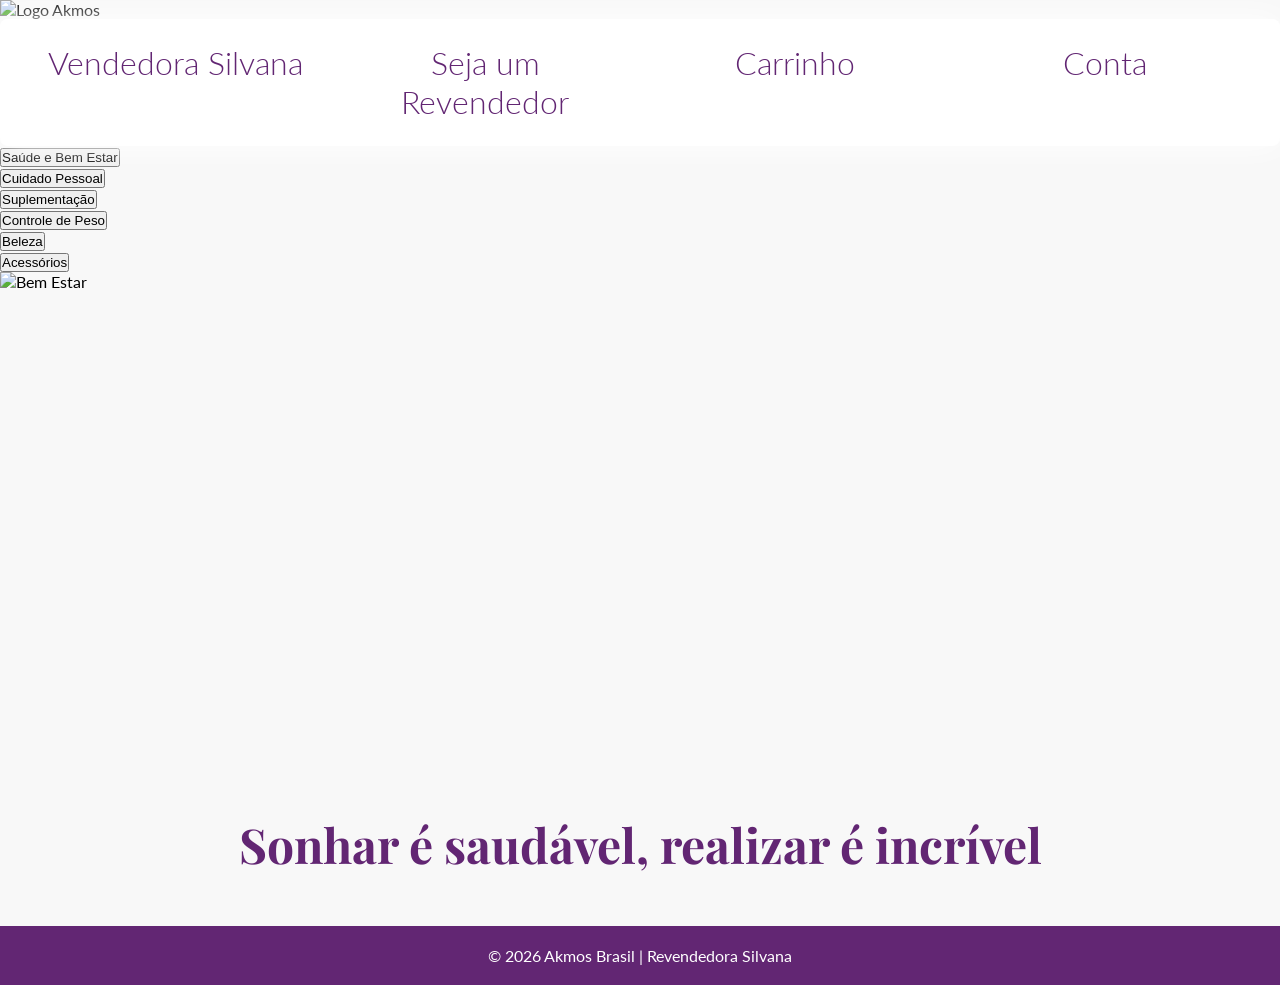
==== index.html @ 1c56a8bf "Add files via upload" ====
<!DOCTYPE html>
<html lang="pt-BR">

<head>
    <meta charset="UTF-8">
    <meta name="viewport" content="width=device-width, initial-scale=1.0">
    <title>Akmos Brasil | Revendedora Silvana</title>

    <link rel="shortcut icon"
        href="https://encrypted-tbn0.gstatic.com/images?q=tbn:ANd9GcS-CfRFqs69vl7mCHbK4LxExYBvksuJmQIY0Q&s">

    <link rel="stylesheet" href="style.css">
</head>

<body>

    <div class="container">

        <header class="topo">

            <div class="menu inicial">

                <img src="https://akmos.com.br/layouts/backoffice2024/images/akmos_logo_h.png"
                    alt="Logo Akmos"
                    class="logo">

                <nav class="links" style="--items: 4;">
                    <a href="#">Vendedora Silvana</a>
                    <a href="#">Seja um Revendedor</a>
                    <a href="#">Carrinho</a>
                    <a href="#">Conta</a>
                    <span class="line"></span>
                </nav>

            </div>

            <div class="menu cards">
                <ul>
                    <li><button class="btn">Saúde e Bem Estar</button></li>
                    <li><button class="btn">Cuidado Pessoal</button></li>
                    <li><button class="btn">Suplementação</button></li>
                    <li><button class="btn">Controle de Peso</button></li>
                    <li><button class="btn">Beleza</button></li>
                    <li><button class="btn">Acessórios</button></li>
                </ul>
            </div>

        </header>

        <main>

            <section class="home">

                <img
                    src="https://greenlifeacademias.com.br/wp/wp-content/uploads/2020/09/bem-estar.jpg"
                    alt="Bem Estar"
                    class="banner">

                <h1>Sonhar é saudável, realizar é incrível</h1>

            </section>

        </main>

        <footer>
            <p>© 2026 Akmos Brasil | Revendedora Silvana</p>
        </footer>

    </div>

</body>

</html>
---- style.css ----
@import url('https://fonts.googleapis.com/css?family=Inconsolata|Lato:300,400,700');
@import url('https://fonts.googleapis.com/css2?family=Playfair+Display:wght@700&family=Lato:wght@300;400;700&display=swap');

*{
    margin:0;
    padding:0;
    box-sizing:border-box;
}

.logo{
    height:70px;
    width:auto;
}

body{
    font-family:'Lato', sans-serif;
    background:#f8f8f8;
}
html{
	margin: 0;
	padding: 0;
}
html{ min-height: 100%; }


.links {
    color: #eee;
	font-family: 'Lato', sans-serif;
	font-size: 62.5%;
	padding: 0 20px;
	box-sizing: border-box;
    border-radius: 8px;
	box-sizing: border-box;
    
    
	background-color: rgb(255, 255, 255);
	background-image: linear-gradient(to bottom, rgb(255, 255, 255), transparent);
	border-bottom: 1px solid rgb(255, 255, 255);
	box-shadow: 0 0 32px rgb(255, 255, 255);
	font-size: 2em;
	font-weight: 300;
}
.links > a {
	color: #622673;
	padding: .75em;
	text-align: center;
	text-decoration: none;
	transition: all .5s;
}
.links > a:hover {
	background: #ffffff;
	color: #6E268C;
}
.links > .line {
	background: #622673;
	height: 1px;
	pointer-events: none;
}

#header {
	position: fixed;
	top: 0;
	left: 0;
	right: 0;
}
.links {
	display: grid;
	grid-template-columns: repeat(var(--items), 1fr);
	position: relative;
}
.links > .line {
	opacity: 0;
	transition: all .5s;
	position: absolute;
	bottom: 0;
	left: var(--left, calc(100% / var(--items) * (var(--index) - 1)));
	width: var(--width, calc(100% / var(--items)));
	--index: 0;
}
.links > a:hover ~ .line {
	opacity: 1;
}

.links > a:nth-of-type(1):hover ~ .line { --index: 1; }
.links > a:nth-of-type(2):hover ~ .line { --index: 2; }
.links > a:nth-of-type(3):hover ~ .line { --index: 3; }
.links > a:nth-of-type(4):hover ~ .line { --index: 4; }

.banner{
    width:100%;
    height:500px;
    object-fit:cover;
    display:block;
}

h1{
    font-family:'Playfair Display', serif;
    text-align:center;
    color:#622673;
    font-size:3rem;
    margin:40px 20px;
    font-weight:700;
}

footer{
    background:#622673;
    color:white;
    text-align:center;
    padding:20px;
    margin-top:50px;
}
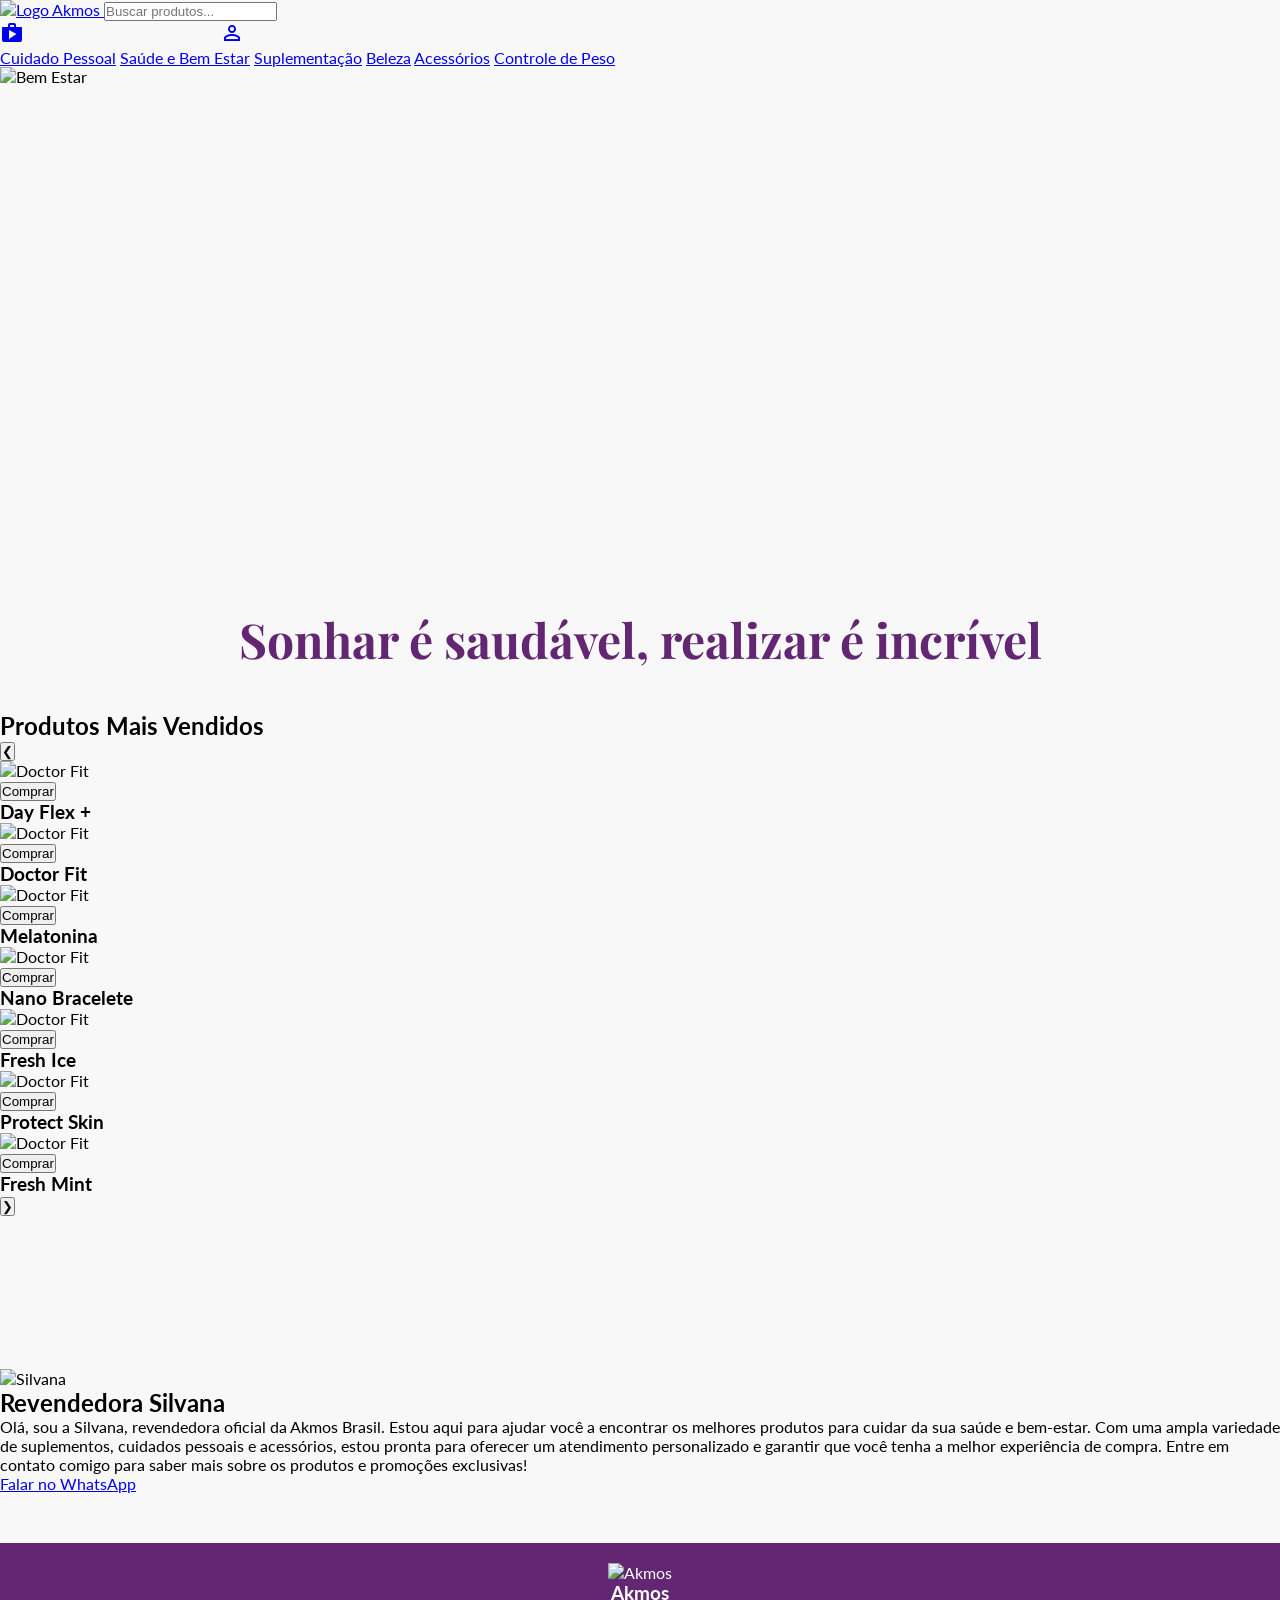
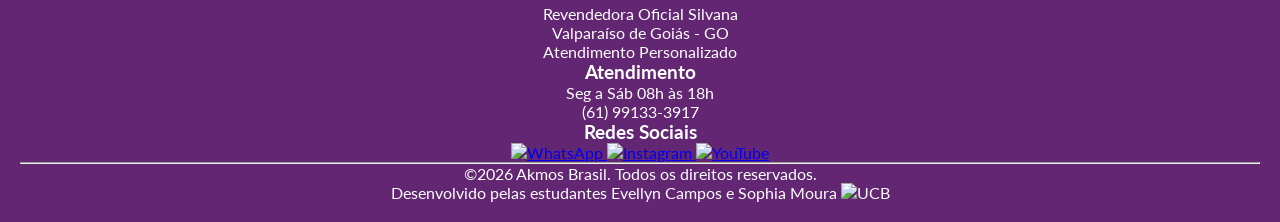
==== commit f7cfa326: "Update index.html" ====
--- a/index.html
+++ b/index.html
@@ -10,64 +10,252 @@
         href="https://encrypted-tbn0.gstatic.com/images?q=tbn:ANd9GcS-CfRFqs69vl7mCHbK4LxExYBvksuJmQIY0Q&s">
 
     <link rel="stylesheet" href="style.css">
+
 </head>
 
 <body>
 
     <div class="container">
 
-        <header class="topo">
-
-            <div class="menu inicial">
-
-                <img src="https://akmos.com.br/layouts/backoffice2024/images/akmos_logo_h.png"
-                    alt="Logo Akmos"
+        <div class="header-top">
+
+            <a href="index.html">
+                <img src="https://akmos.com.br/layouts/backoffice2024/images/akmos_logo_h.png" alt="Logo Akmos"
                     class="logo">
-
-                <nav class="links" style="--items: 4;">
-                    <a href="#">Vendedora Silvana</a>
-                    <a href="#">Seja um Revendedor</a>
-                    <a href="#">Carrinho</a>
-                    <a href="#">Conta</a>
-                    <span class="line"></span>
-                </nav>
-
+            </a>
+
+            <input type="text" placeholder="Buscar produtos..." class="busca">
+
+            <link href="https://fonts.googleapis.com/icon?family=Material+Icons" rel="stylesheet">
+
+            <div class="menu-usuario">
+                <a href="#"><span class="material-icons">shopping_bag</span></a>
+                <a href="#"><span class="material-icons">person_outline</span></a>
             </div>
 
-            <div class="menu cards">
-                <ul>
-                    <li><button class="btn">Saúde e Bem Estar</button></li>
-                    <li><button class="btn">Cuidado Pessoal</button></li>
-                    <li><button class="btn">Suplementação</button></li>
-                    <li><button class="btn">Controle de Peso</button></li>
-                    <li><button class="btn">Beleza</button></li>
-                    <li><button class="btn">Acessórios</button></li>
-                </ul>
+        </div>
+
+        <div class="header-bottom">
+
+            <a href="/cuidadoPessoal.html">Cuidado Pessoal</a>
+            <a href="/saudeBemEstar.html">Saúde e Bem Estar</a>
+            <a href="/suplementacao.html">Suplementação</a>
+            <a href="/beleza.html">Beleza</a>
+            <a href="/acessorios.html">Acessórios</a>
+            <a href="/controleDePeso.html">Controle de Peso</a>
+
+        </div>
+
+        <main>
+
+            <section class="home">
+
+                <img src="https://greenlifeacademias.com.br/wp/wp-content/uploads/2020/09/bem-estar.jpg" alt="Bem Estar"
+                    class="banner">
+
+                <h1>Sonhar é saudável, realizar é incrível</h1>
+
+                <section class="mais-vendidos">
+
+                    <h2>Produtos Mais Vendidos</h2>
+
+                    <div class="carrossel-container">
+
+                        <button class="seta seta-esquerda" onclick="scrollCarrossel(-1)">
+                            &#10094;
+                        </button>
+
+                        <div class="carrossel" id="carrossel">
+
+                            <div class="produto-card">
+                                <img src="https://s3.us-east-1.amazonaws.com/files.akmos.com.vc/evak-loja-produtos/2737/image_1_686e7f0a2018a.png"
+                                    alt="Doctor Fit">
+
+                                <div class="overlay">
+                                    <button>Comprar</button>
+                                </div>
+
+                                <h3>Day Flex +</h3>
+                            </div>
+
+                            <div class="produto-card">
+                                <img src="https://s3.us-east-1.amazonaws.com/files.akmos.com.vc/evak-loja-produtos/2945/image_1_683da6db1447a.png"
+                                    alt="Doctor Fit">
+
+                                <div class="overlay">
+                                    <button>Comprar</button>
+                                </div>
+
+                                <h3>Doctor Fit</h3>
+                            </div>
+
+                            <div class="produto-card">
+                                <img src="https://s3.us-east-1.amazonaws.com/files.akmos.com.vc/evak-loja-produtos/2738/image_1_686eaf9ee97fd.png"
+                                    alt="Doctor Fit">
+
+                                <div class="overlay">
+                                    <button>Comprar</button>
+                                </div>
+
+                                <h3>Melatonina</h3>
+                            </div>
+
+                            <div class="produto-card">
+                                <img src="https://s3.us-east-1.amazonaws.com/files.akmos.com.vc/evak-loja-produtos/3171/image_1_674f4aab35236.png"
+                                    alt="Doctor Fit">
+
+                                <div class="overlay">
+                                    <button>Comprar</button>
+                                </div>
+
+                                <h3>Nano Bracelete</h3>
+                            </div>
+
+                            <div class="produto-card">
+                                <img src="https://s3.us-east-1.amazonaws.com/files.akmos.com.vc/evak-loja-produtos/2815/image_1_686e72904dc4c.png"
+                                    alt="Doctor Fit">
+
+                                <div class="overlay">
+                                    <button>Comprar</button>
+                                </div>
+
+                                <h3>Fresh Ice</h3>
+                            </div>
+
+                            <div class="produto-card">
+                                <img src="https://s3.us-east-1.amazonaws.com/files.akmos.com.vc/evak-loja-produtos/814/image_1_686ff49cd7cf5.png"
+                                    alt="Doctor Fit">
+
+                                <div class="overlay">
+                                    <button>Comprar</button>
+                                </div>
+
+                                <h3>Protect Skin</h3>
+                            </div>
+
+                            <div class="produto-card">
+                                <img src="https://s3.us-east-1.amazonaws.com/files.akmos.com.vc/evak-loja-produtos/2438/image_1_686ff6d56ac5c.png"
+                                    alt="Doctor Fit">
+
+                                <div class="overlay">
+                                    <button>Comprar</button>
+                                </div>
+
+                                <h3>Fresh Mint</h3>
+                            </div>
+
+                        </div>
+
+                        <button class="seta seta-direita" onclick="scrollCarrossel(1)">
+                            &#10095;
+                        </button>
+
+                    </div>
+
+                </section>
+
+                <section class="banner-video">
+
+                    <video autoplay muted loop playsinline>
+                        <source src="/img/video.mov" type="video/mp4">
+                        Seu navegador não suporta vídeo.
+                    </video>
+
+                </section>
+
+                <section class="sobre-silvana">
+
+                    <img src="/img/IMG_8680.jpeg" alt="Silvana" class="foto-silvana">
+
+                    <div class="texto-silvana">
+                        <h2>Revendedora Silvana</h2>
+
+                        <p>
+                            Olá, sou a Silvana, revendedora oficial da Akmos Brasil. Estou aqui
+                            para ajudar você a encontrar os melhores produtos para cuidar da sua
+                            saúde e bem-estar. Com uma ampla variedade de suplementos, cuidados
+                            pessoais e acessórios, estou pronta para oferecer um atendimento
+                            personalizado e garantir que você tenha a melhor experiência de compra.
+                            Entre em contato comigo para saber mais sobre os produtos e promoções
+                            exclusivas!
+                        </p>
+
+                        <a href="https://wa.me/5561991333917" class="btn-whatsapp" target="_blank">
+                            Falar no WhatsApp
+                        </a>
+                    </div>
+
+                </section>
+            </section>
+
+        </main>
+
+        <footer>
+
+            <div class="footer-container">
+
+                <div class="footer-coluna">
+                    <img src="https://akmos.com.br/layouts/backoffice2024/images/akmos_logo_h-04.png" alt="Akmos"
+                        class="footer-logo-akmos">
+
+                    <h3>Akmos</h3>
+
+                    <p>Revendedora Oficial Silvana</p>
+                    <p>Valparaíso de Goiás - GO</p>
+                    <p>Atendimento Personalizado</p>
+                </div>
+
+                <div class="footer-coluna">
+                    <h3>Atendimento</h3>
+
+                    <p>Seg a Sáb 08h às 18h</p>
+                    <p>(61) 99133-3917</p>
+                </div>
+
+                <div class="footer-coluna">
+                    <h3>Redes Sociais</h3>
+
+                    <div class="redes">
+
+                        <a href="https://wa.me/5561991333917">
+                            <img src="https://cdn-icons-png.flaticon.com/512/733/733585.png" alt="WhatsApp">
+                        </a>
+
+                        <a href="https://www.instagram.com/akmos.silvana?igsh=MTlvbWdjOHU5amI2bQ==">
+                            <img src="https://cdn-icons-png.flaticon.com/512/2111/2111463.png" alt="Instagram">
+                        </a>
+
+                        <a href="https://www.youtube.com/c/SerAkmos/featured">
+                            <img src="https://cdn-icons-png.flaticon.com/512/1384/1384060.png" alt="YouTube">
+                        </a>
+
+                    </div>
+                </div>
+
             </div>
 
-        </header>
-
-        <main>
-
-            <section class="home">
-
-                <img
-                    src="https://greenlifeacademias.com.br/wp/wp-content/uploads/2020/09/bem-estar.jpg"
-                    alt="Bem Estar"
-                    class="banner">
-
-                <h1>Sonhar é saudável, realizar é incrível</h1>
-
-            </section>
-
-        </main>
-
-        <footer>
-            <p>© 2026 Akmos Brasil | Revendedora Silvana</p>
+            <hr>
+
+            <div class="footer-bottom">
+
+                <p>
+                    ©2026 Akmos Brasil. Todos os direitos reservados.
+                </p>
+
+                <div class="footer-ucb">
+                    <span>Desenvolvido pelas estudantes Evellyn Campos e Sophia Moura</span>
+
+                    <img src="https://upload.wikimedia.org/wikipedia/commons/thumb/d/dd/Logomarca_Universidade_Catolica_de_Brasilia.svg/1280px-Logomarca_Universidade_Catolica_de_Brasilia.svg.png"
+                        alt="UCB">
+                </div>
+
+            </div>
+
         </footer>
 
     </div>
-
+    <script src="script.js"></script>
 </body>
-
-</html>+</body>
+
+</html>
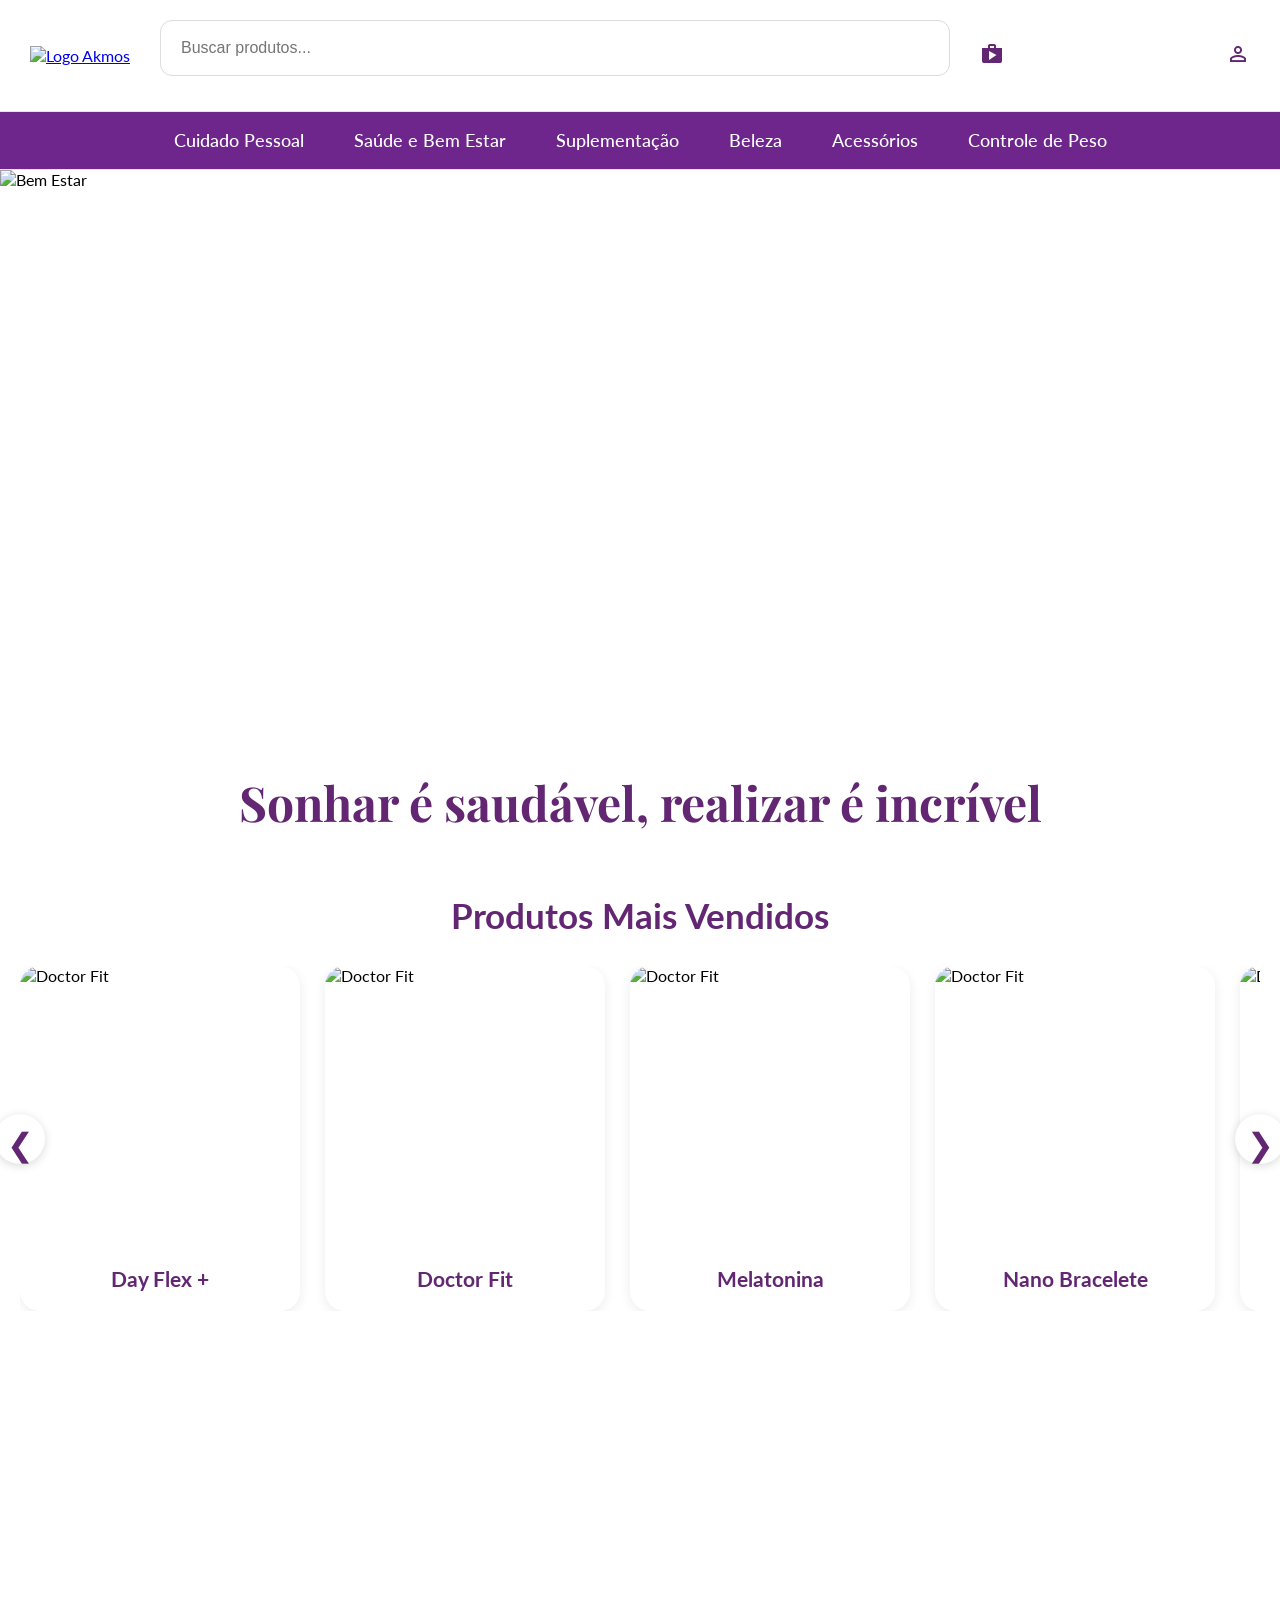
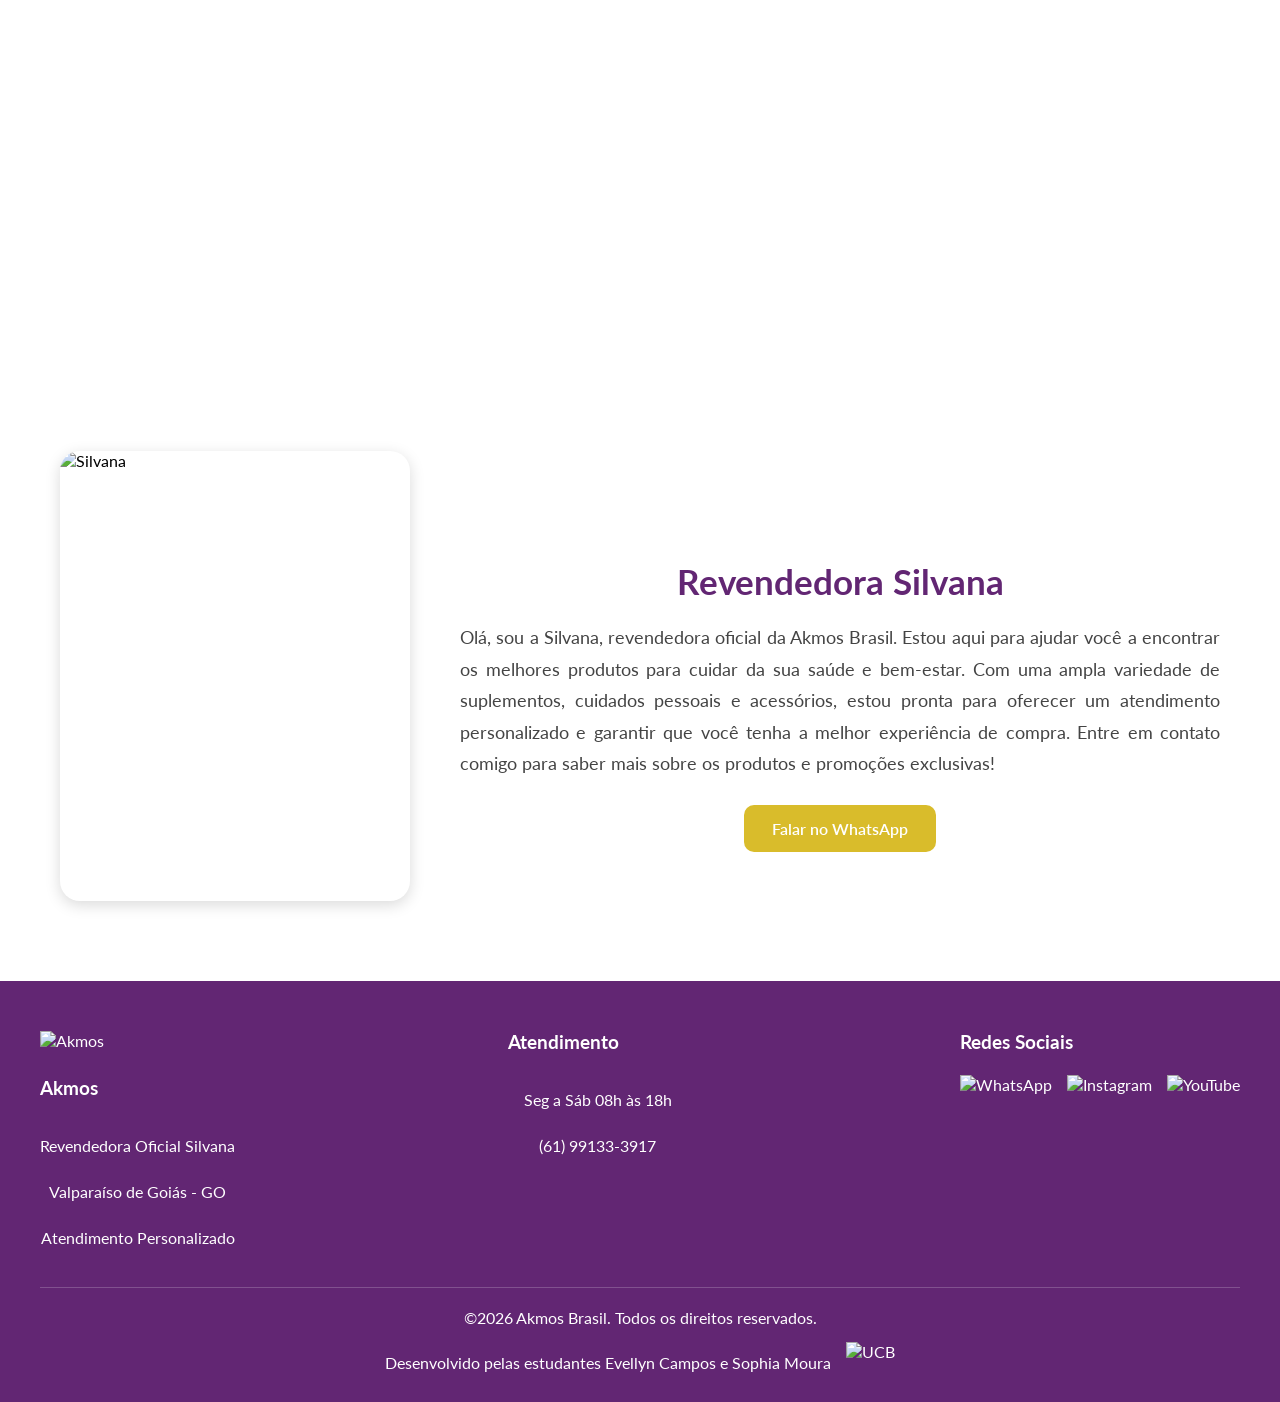
==== commit d0b5150c: "Update index.html" ====
--- a/index.html
+++ b/index.html
@@ -19,7 +19,7 @@
 
         <div class="header-top">
 
-            <a href="index.html">
+            <a href="/projeto-akmos-main/index.html">
                 <img src="https://akmos.com.br/layouts/backoffice2024/images/akmos_logo_h.png" alt="Logo Akmos"
                     class="logo">
             </a>
@@ -29,20 +29,20 @@
             <link href="https://fonts.googleapis.com/icon?family=Material+Icons" rel="stylesheet">
 
             <div class="menu-usuario">
-                <a href="#"><span class="material-icons">shopping_bag</span></a>
-                <a href="#"><span class="material-icons">person_outline</span></a>
+                <a href="/projeto-akmos-main/carrinho.html"><span class="material-icons">shopping_bag</span></a>
+                <a href="/projeto-akmos-main/login.html"><span class="material-icons">person_outline</span></a>
             </div>
 
         </div>
 
         <div class="header-bottom">
 
-            <a href="/cuidadoPessoal.html">Cuidado Pessoal</a>
-            <a href="/saudeBemEstar.html">Saúde e Bem Estar</a>
-            <a href="/suplementacao.html">Suplementação</a>
-            <a href="/beleza.html">Beleza</a>
-            <a href="/acessorios.html">Acessórios</a>
-            <a href="/controleDePeso.html">Controle de Peso</a>
+            <a href="cuidadoPessoal.html">Cuidado Pessoal</a>
+            <a href="saudeBemEstar.html">Saúde e Bem Estar</a>
+            <a href="suplementacao.html">Suplementação</a>
+            <a href="beleza.html">Beleza</a>
+            <a href="acessorios.html">Acessórios</a>
+            <a href="controleDePeso.html">Controle de Peso</a>
 
         </div>
 
@@ -157,7 +157,7 @@
                 <section class="banner-video">
 
                     <video autoplay muted loop playsinline>
-                        <source src="/img/video.mov" type="video/mp4">
+                        <source src="/projeto-akmos-main/img/video.mov" type="video/mp4">
                         Seu navegador não suporta vídeo.
                     </video>
 
@@ -165,7 +165,7 @@
 
                 <section class="sobre-silvana">
 
-                    <img src="/img/IMG_8680.jpeg" alt="Silvana" class="foto-silvana">
+                    <img src="/projeto-akmos-main/img/IMG_8680.jpeg" alt="Silvana" class="foto-silvana">
 
                     <div class="texto-silvana">
                         <h2>Revendedora Silvana</h2>
--- a/style.css
+++ b/style.css
@@ -1,111 +1,621 @@
-@import url('https://fonts.googleapis.com/css?family=Inconsolata|Lato:300,400,700');
-@import url('https://fonts.googleapis.com/css2?family=Playfair+Display:wght@700&family=Lato:wght@300;400;700&display=swap');
-
+@import url('https://fonts.googleapis.com/css2?family=Lato:wght@300;400;600;700&family=Playfair+Display:wght@700&display=swap');
+/* pagina inicial */
 *{
     margin:0;
     padding:0;
     box-sizing:border-box;
 }
 
+body{
+    font-family:'Lato',sans-serif;
+    background:#fff;
+    
+}
+
+.topo{
+    border-top:3px solid #622673;
+    background:#f5f5f5;
+}
+
+.header-top{
+    max-width:1400px;
+    margin:auto;
+    padding:20px 30px;
+    display:flex;
+    align-items:center;
+    gap:30px;
+}
+
 .logo{
-    height:70px;
-    width:auto;
-}
-
-body{
-    font-family:'Lato', sans-serif;
-    background:#f8f8f8;
-}
-html{
-	margin: 0;
-	padding: 0;
-}
-html{ min-height: 100%; }
-
-
-.links {
-    color: #eee;
-	font-family: 'Lato', sans-serif;
-	font-size: 62.5%;
-	padding: 0 20px;
-	box-sizing: border-box;
-    border-radius: 8px;
-	box-sizing: border-box;
-    
-    
-	background-color: rgb(255, 255, 255);
-	background-image: linear-gradient(to bottom, rgb(255, 255, 255), transparent);
-	border-bottom: 1px solid rgb(255, 255, 255);
-	box-shadow: 0 0 32px rgb(255, 255, 255);
-	font-size: 2em;
-	font-weight: 300;
-}
-.links > a {
-	color: #622673;
-	padding: .75em;
-	text-align: center;
-	text-decoration: none;
-	transition: all .5s;
-}
-.links > a:hover {
-	background: #ffffff;
-	color: #6E268C;
-}
-.links > .line {
-	background: #622673;
-	height: 1px;
-	pointer-events: none;
-}
-
-#header {
-	position: fixed;
-	top: 0;
-	left: 0;
-	right: 0;
-}
-.links {
-	display: grid;
-	grid-template-columns: repeat(var(--items), 1fr);
-	position: relative;
-}
-.links > .line {
-	opacity: 0;
-	transition: all .5s;
-	position: absolute;
-	bottom: 0;
-	left: var(--left, calc(100% / var(--items) * (var(--index) - 1)));
-	width: var(--width, calc(100% / var(--items)));
-	--index: 0;
-}
-.links > a:hover ~ .line {
-	opacity: 1;
-}
-
-.links > a:nth-of-type(1):hover ~ .line { --index: 1; }
-.links > a:nth-of-type(2):hover ~ .line { --index: 2; }
-.links > a:nth-of-type(3):hover ~ .line { --index: 3; }
-.links > a:nth-of-type(4):hover ~ .line { --index: 4; }
+    height:60px;
+}
+
+.busca{
+    flex:1;
+    padding:18px 20px;
+    border:1px solid #dcdcdc;
+    border-radius:12px;
+    font-size:1rem;
+    outline:none;
+}
+
+.busca:focus{
+    border-color:#622673;
+}
+
+.menu-usuario,
+.header-bottom{
+    display:flex;
+    align-items:center;
+}
+
+.menu-usuario{
+    gap:30px;
+}
+
+.menu-usuario a,
+.header-bottom a{
+    text-decoration:none;
+    transition:.3s;
+}
+
+.menu-usuario a{
+    color:#622673;
+    font-weight:500;
+}
+
+.header-bottom{
+    justify-content:center;
+    gap:50px;
+    padding:18px 20px;
+    background:#6E268C;
+    border:1px solid #e5e5e5;
+    border-left:0;
+    border-right:0;
+}
+
+.header-bottom a{
+    color:#fff;
+    font-size:1.1rem;
+    font-weight:500;
+}
+
+.header-bottom a:hover{
+    color:#cac3c3;
+}
 
 .banner{
     width:100%;
-    height:500px;
+    height:550px;
     object-fit:cover;
     display:block;
 }
 
 h1{
-    font-family:'Playfair Display', serif;
-    text-align:center;
-    color:#622673;
-    font-size:3rem;
-    margin:40px 20px;
+    font:700 3rem 'Playfair Display',serif;
+    color:#622673;
+    text-align:center;
+    margin:50px 20px;
+}
+
+.produtos{
+    max-width:1400px;
+    margin:50px auto;
+    padding:0 20px;
+    display:grid;
+    grid-template-columns:repeat(auto-fit,minmax(250px,1fr));
+    gap:30px;
+}
+
+.produto{
+    background:#fff;
+    border-radius:15px;
+    overflow:hidden;
+    box-shadow:0 2px 12px rgba(0,0,0,.08);
+    transition:.3s;
+}
+
+.produto:hover{
+    transform:translateY(-5px);
+}
+
+.produto img{
+    width:100%;
+    height:250px;
+    object-fit:cover;
+}
+
+.produto-info{
+    padding:20px;
+}
+
+.produto-info h3{
+    color:#622673;
+    margin-bottom:10px;
+}
+
+.produto-info p{
+    color:#666;
+    margin-bottom:15px;
+}
+
+.produto-info button{
+    width:100%;
+    padding:12px;
+    border:none;
+    border-radius:8px;
+    cursor:pointer;
+    background:#622673;
+    color:#fff;
+}
+
+.produto-info button:hover{
+    background:#7c3295;
+}
+
+@media (max-width:1000px){
+    .header-top,
+    .header-bottom{
+        flex-wrap:wrap;
+    }
+
+    .busca{
+        width:100%;
+        order:3;
+    }
+
+    .header-bottom{
+        gap:20px;
+    }
+}
+
+@media (max-width:700px){
+    .logo{
+        height:45px;
+    }
+
+    .header-bottom a{
+        font-size:.9rem;
+    }
+
+    h1{
+        font-size:2rem;
+    }
+}
+
+.material-icons{
+    font-size:38px;
+    color:#622673;
+    transition:.3s;
+}
+
+.material-icons:hover{
+    transform:scale(1.1);
+}
+
+/*mais vendidos*/
+h2{
+    text-align:center;
+    color:#622673;
+    font-size:2.2rem;
+    margin:60px 0 30px;
     font-weight:700;
+}
+
+.mais-vendidos{
+    max-width:1400px;
+    margin:auto;
+    padding:0 20px 60px;
+}
+
+.carrossel{
+    display:flex;
+    gap:25px;
+    overflow:hidden;
+    scroll-behavior:smooth;
+}
+
+.carrossel::-webkit-scrollbar{
+    height:8px;
+}
+
+.carrossel::-webkit-scrollbar-thumb{
+    background:#622673;
+    border-radius:10px;
+}
+
+.produto-card{
+    min-width:280px;
+    background:#fff;
+    border-radius:20px;
+    overflow:hidden;
+    box-shadow:0 3px 12px rgba(0,0,0,.08);
+    position:relative;
+    transition:.3s;
+}
+
+.produto-card:hover{
+    transform:translateY(-5px);
+}
+
+.produto-card img{
+    width:100%;
+    height:280px;
+    object-fit:cover;
+    display:block;
+    transition:.3s;
+}
+
+.produto-card h3{
+    text-align:center;
+    color:#622673;
+    padding:20px;
+    font-size:1.3rem;
+}
+
+.overlay{
+    position:absolute;
+    top:0;
+    left:0;
+    width:100%;
+    height:280px;
+    background:rgba(0,0,0,.45);
+    display:flex;
+    justify-content:center;
+    align-items:center;
+    opacity:0;
+    transition:.3s;
+}
+
+.produto-card:hover .overlay{
+    opacity:1;
+}
+
+.overlay button{
+    background:#622673;
+    color:#fff;
+    border:none;
+    padding:14px 28px;
+    border-radius:30px;
+    cursor:pointer;
+    font-size:1rem;
+    font-weight:600;
+    transition:.3s;
+}
+
+.overlay button:hover{
+    background:#7c3295;
+}
+
+.carrossel-container{
+    position:relative;
+}
+
+.seta{
+    position:absolute;
+    top:50%;
+    transform:translateY(-50%);
+    width:50px;
+    height:50px;
+    border:none;
+    border-radius:50%;
+    background:#fff;
+    color:#622673;
+    font-size:2rem;
+    cursor:pointer;
+    box-shadow:0 2px 10px rgba(0,0,0,.15);
+    z-index:10;
+    transition:.3s;
+}
+
+.seta:hover{
+    background:#622673;
+    color:#fff;
+}
+
+.seta-esquerda{
+    left:-25px;
+}
+
+.seta-direita{
+    right:-25px;
+}
+
+.banner-video{
+    position:relative;
+    width:100%;
+    height:600px;
+    overflow:hidden;
+}
+
+.banner-video video{
+    width:100%;
+    height:100%;
+    object-fit:cover;
+    display:block;
+}
+
+.sobre-silvana{
+    max-width:1200px;
+    margin:80px auto;
+    padding:0 20px;
+    display:flex;
+    align-items:center;
+    gap:50px;
+}
+
+.foto-silvana{
+    width:350px;
+    height:450px;
+    object-fit:cover;
+    border-radius:20px;
+    box-shadow:0 4px 15px rgba(0,0,0,.15);
+    flex-shrink:0;
+}
+
+.texto-silvana{
+    flex:1;
+}
+
+.texto-silvana h2{
+    color:#622673;
+    font-size:2.2rem;
+    margin-bottom:20px;
+}
+
+.texto-silvana p{
+    font-size:1.1rem;
+    line-height:1.8;
+    color:#444;
+    text-align:justify;
+}
+
+.btn-whatsapp{
+    display:block;
+    width:max-content;
+    margin:25px auto 0;
+    padding:14px 28px;
+    background:#D9BC2B;
+    color:white;
+    text-decoration:none;
+    font-weight:600;
+    border-radius:10px;
+    transition:.3s;
+}
+
+.btn-whatsapp:hover{
+    background:#BFA249;
+    transform:translateY(-2px);
 }
 
 footer{
     background:#622673;
+    color:#fff;
+    padding:50px 40px 20px;
+    margin-top:60px;
+}
+
+.footer-container{
+    display:flex;
+    justify-content:space-between;
+    flex-wrap:wrap;
+    gap:40px;
+}
+
+.footer-coluna{
+    display:flex;
+    flex-direction:column;
+    gap:12px;
+    min-width:180px;
+}
+
+.footer-coluna h3{
+    margin-bottom:10px;
+}
+
+.footer-coluna a{
+    color:#fff;
+    text-decoration:none;
+}
+
+.footer-coluna a:hover{
+    opacity:.8;
+}
+
+.footer-logo-akmos{
+    width:140px;
+    margin-bottom:15px;
+}
+
+.redes{
+    display:flex;
+    gap:15px;
+}
+
+.redes img{
+    width:32px;
+    height:32px;
+    transition:.3s;
+}
+
+.redes img:hover{
+    transform:scale(1.15);
+}
+
+hr{
+    margin:40px 0 20px;
+    border:none;
+    border-top:1px solid rgba(255,255,255,.2);
+}
+
+.footer-bottom{
+    text-align:center;
+}
+
+.footer-ucb{
+    margin-top:15px;
+    display:flex;
+    justify-content:center;
+    align-items:center;
+    gap:15px;
+}
+
+.footer-ucb img{
+    height:40px;
+    width:auto;
+}
+
+/*cuidados pessoal*/
+.produtos{
+    max-width:1200px;
+    margin:60px auto;
+    padding:0 20px;
+}
+
+.produtos h2{
+    text-align:center;
+    color:#622673;
+    font-size:2.5rem;
+    margin-bottom:40px;
+}
+
+.grid-produtos{
+    display:grid;
+    grid-template-columns:repeat(3, 1fr);
+    gap:25px;
+}
+
+.produto{
+    background:#fff;
+    border-radius:15px;
+    padding:20px;
+    text-align:center;
+    box-shadow:0 2px 10px rgba(0,0,0,.08);
+    transition:.3s;
+}
+
+.produto:hover{
+    transform:translateY(-5px);
+    box-shadow:0 8px 20px rgba(0,0,0,.15);
+}
+
+.produto img{
+    width:100%;
+    height:220px;
+    object-fit:contain;
+    margin-bottom:15px;
+}
+
+.produto h3{
+    color:#333;
+    font-size:1.2rem;
+    margin-bottom:15px;
+    min-height:50px;
+}
+
+.preco{
+    color:#622673;
+    font-size:1.8rem;
+    font-weight:700;
+    margin-bottom:20px;
+}
+
+.produto button{
+    width:100%;
+    border:none;
+    background:#622673;
     color:white;
-    text-align:center;
+    padding:12px;
+    border-radius:8px;
+    cursor:pointer;
+    font-size:1rem;
+}
+
+.produto button:hover{
+    background:#7c3295;
+}
+
+@media(max-width:900px){
+    .grid-produtos{
+        grid-template-columns:repeat(2,1fr);
+    }
+
+}
+
+@media(max-width:600px){
+    .grid-produtos{
+        grid-template-columns:1fr;
+    }
+
+}
+
+
+/*login e cadastro*/
+
+.login{
+    margin: 0;
+    min-height: 100vh;
+    display: grid;
+    place-items: center;
+}
+
+.container1{
+    width:400px;
+    background:white;
+    padding:30px;
+    border-radius:15px;
+    box-shadow:0 0 15px rgba(0,0,0,0.1);
+}
+
+input{
+    width:100%;
+    padding:12px;
+    margin-bottom:15px;
+    border:1px solid #ccc;
+    border-radius:8px;
+}
+
+button{
+    width:100%;
+    padding:12px;
+    border:none;
+    border-radius:8px;
+    background:#622673;
+    color:white;
+    cursor:pointer;
+    font-size:16px;
+}
+
+button:hover{
+    background:#b882c9;
+}
+
+p{
+    text-align:center;
+    margin-top:15px;
+}
+
+/*carrinho*/
+
+.carrinho-container{
+    max-width:1200px;
+    margin:50px auto;
     padding:20px;
-    margin-top:50px;
-}
+}
+
+.carrinho-vazio{
+    background:#fff;
+    padding:50px;
+    text-align:center;
+    border-radius:15px;
+    box-shadow:0 2px 10px rgba(0,0,0,0.1);
+}
+
+.carrinho-vazio h1{
+    margin-bottom:15px;
+}
+
+.carrinho-vazio p{
+    color:#666;
+    margin-bottom:20px;
+}
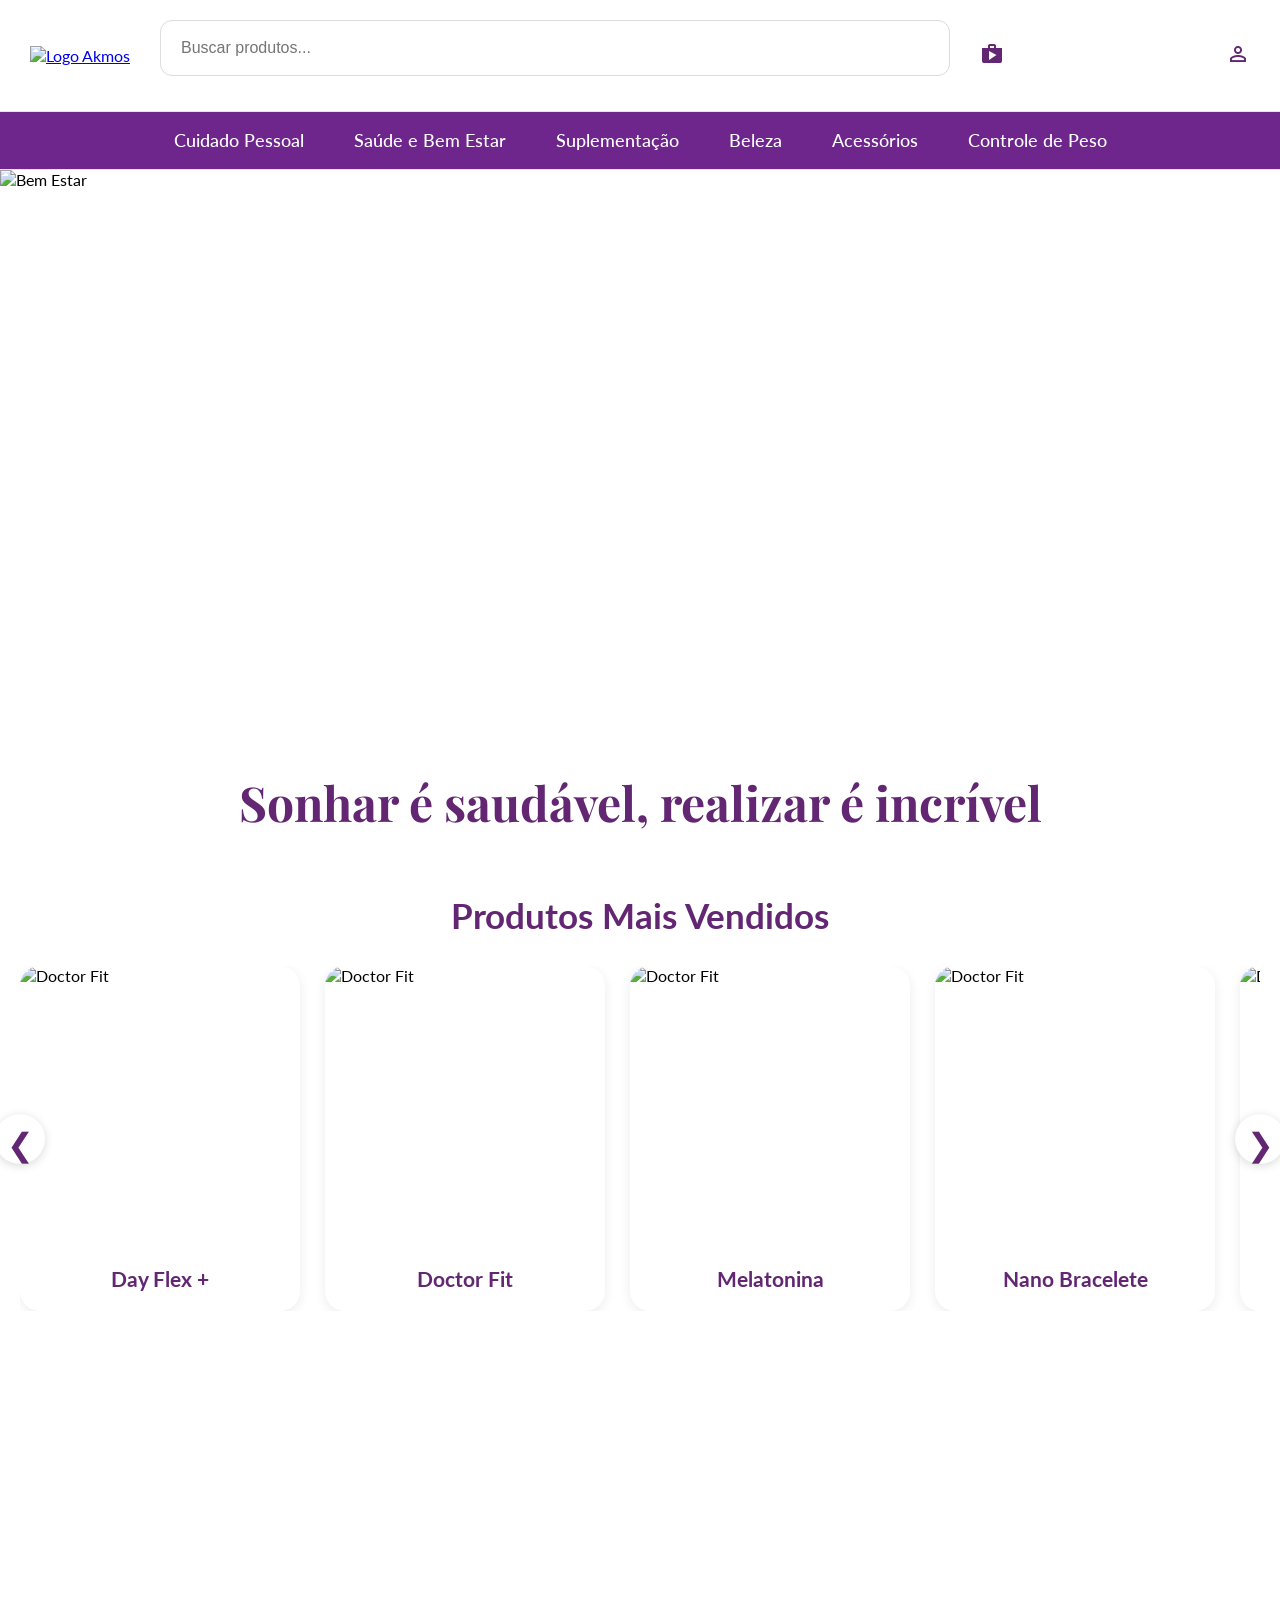
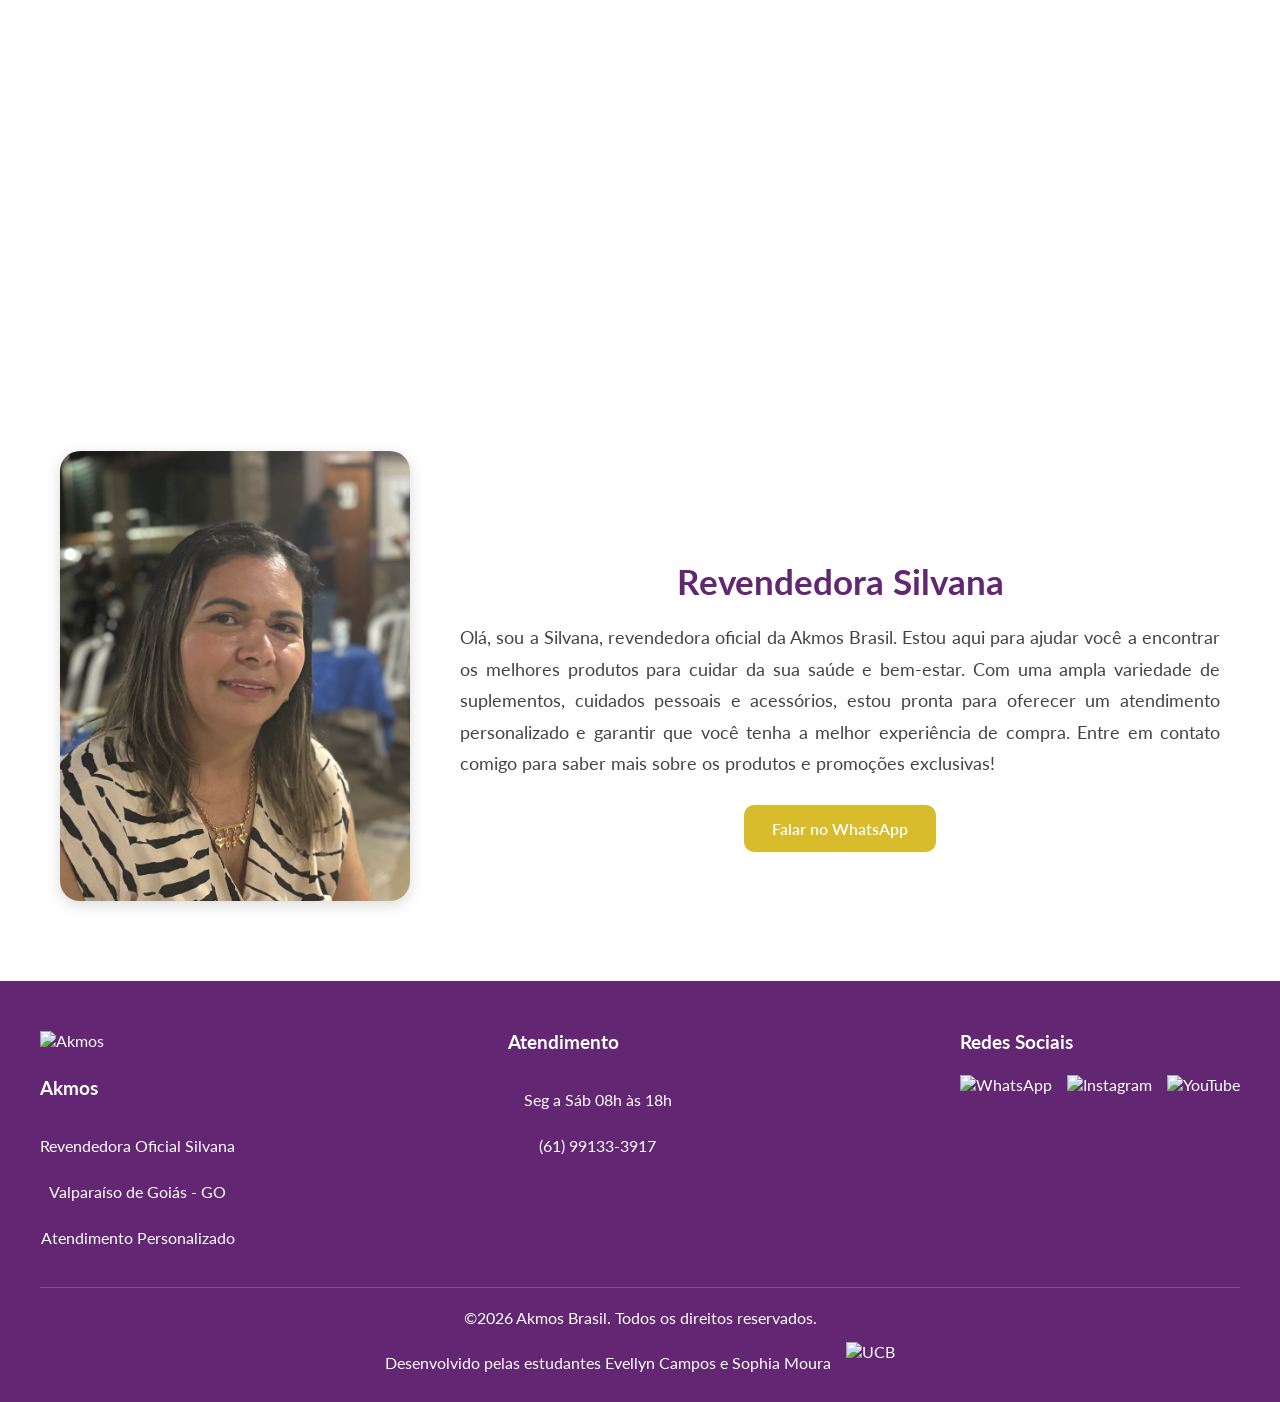
==== commit c7259bcf: "Update index.html" ====
--- a/index.html
+++ b/index.html
@@ -19,7 +19,7 @@
 
         <div class="header-top">
 
-            <a href="/projeto-akmos-main/index.html">
+            <a href="index.html">
                 <img src="https://akmos.com.br/layouts/backoffice2024/images/akmos_logo_h.png" alt="Logo Akmos"
                     class="logo">
             </a>
@@ -29,8 +29,8 @@
             <link href="https://fonts.googleapis.com/icon?family=Material+Icons" rel="stylesheet">
 
             <div class="menu-usuario">
-                <a href="/projeto-akmos-main/carrinho.html"><span class="material-icons">shopping_bag</span></a>
-                <a href="/projeto-akmos-main/login.html"><span class="material-icons">person_outline</span></a>
+                <a href="carrinho.html"><span class="material-icons">shopping_bag</span></a>
+                <a href="login.html"><span class="material-icons">person_outline</span></a>
             </div>
 
         </div>
@@ -157,7 +157,7 @@
                 <section class="banner-video">
 
                     <video autoplay muted loop playsinline>
-                        <source src="/projeto-akmos-main/img/video.mov" type="video/mp4">
+                        <source src="img/video.mov" type="video/mp4">
                         Seu navegador não suporta vídeo.
                     </video>
 
@@ -165,7 +165,7 @@
 
                 <section class="sobre-silvana">
 
-                    <img src="/projeto-akmos-main/img/IMG_8680.jpeg" alt="Silvana" class="foto-silvana">
+                    <img src="img/IMG_8680.jpeg" alt="Silvana" class="foto-silvana">
 
                     <div class="texto-silvana">
                         <h2>Revendedora Silvana</h2>
